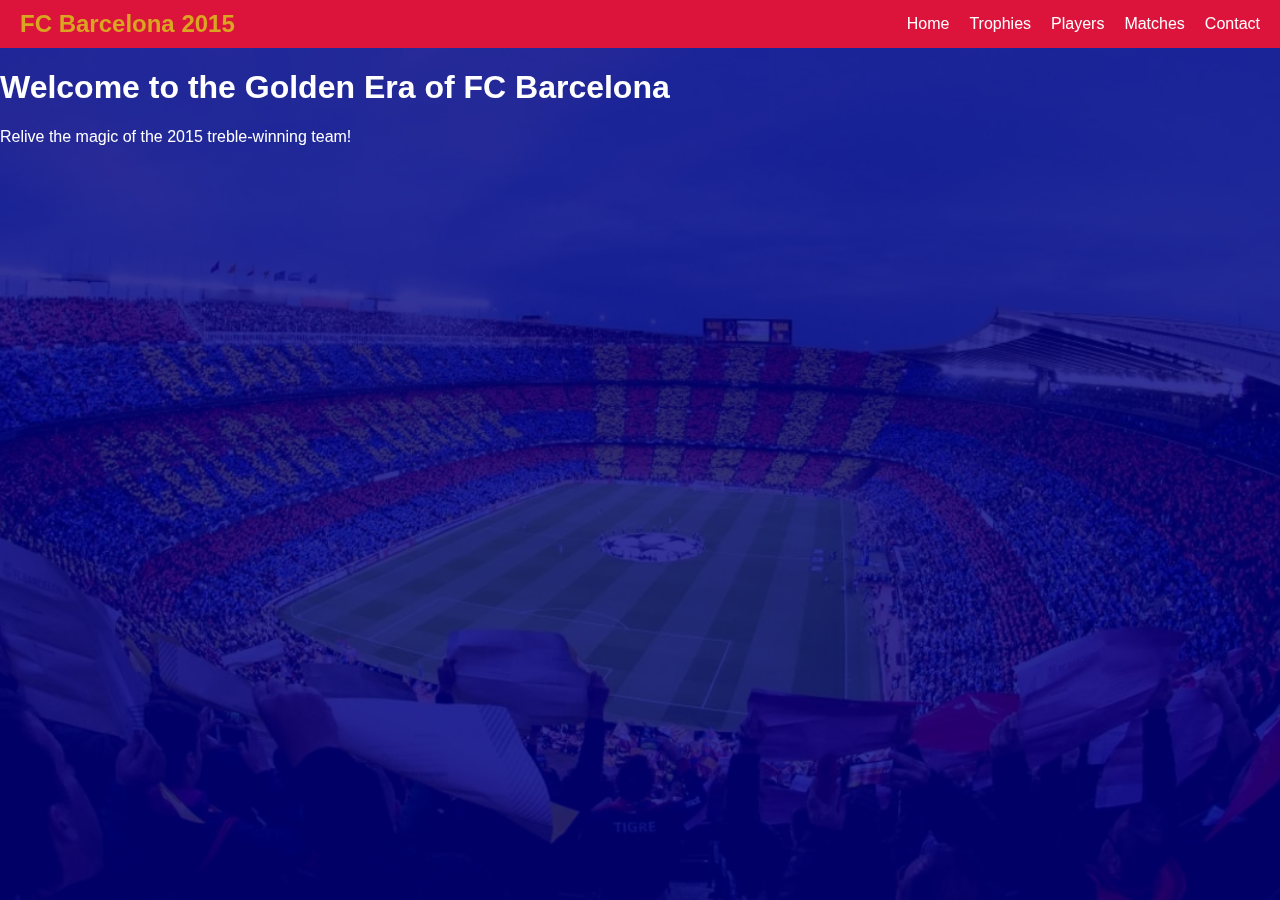
==== index.html @ 2b98517a "home page" ====
<!DOCTYPE html>
<html lang="en">
<head>
    <meta charset="UTF-8">
    <meta name="viewport" content="width=device-width, initial-scale=1.0">
    <title>Barcelona 2015 Team</title>
    <link rel="stylesheet" href="style.css">
</head>
<body>
    <header>
        <nav>
            <div class="logo">FC Barcelona 2015</div>
            <input type="checkbox" id="menu-toggle">
            <label for="menu-toggle" class="burger-menu">&#9776;</label>
            <ul class="nav-links">
                <li><a href="#">Home</a></li>
                <li><a href="#trophies">Trophies</a></li>
                <li><a href="#">Players</a></li>
                <li><a href="#">Matches</a></li>
                <li><a href="#">Contact</a></li>
            </ul>
        </nav>
    </header>
    <main>
        <section class="hero">
            <h1>Welcome to the Golden Era of FC Barcelona</h1>
            <p>Relive the magic of the 2015 treble-winning team!</p>
        </section>
---- style.css ----
body {
    font-family: 'Arial', sans-serif;
    margin: 0;
    padding: 0;
    background-color: navy;  /* Navy Blue */
    color: white;  /* White */
    overflow-x: hidden;
}

body::before {
    content: '';
    position: fixed;
    top: 0;
    left: 0;
    width: 100%;
    height: 100%;
    background: url(/images/Camp-Nou-3.webp) no-repeat center/cover;
    opacity: 0.2;
    animation: moveBackground 30s linear infinite;
    z-index: -1;
}

@keyframes moveBackground {
    0% {
        background-position: 0 0;
    }
    100% {
        background-position: 100% 100%;
    }
}

header {
    background-color: crimson;  /* Crimson Red */
    padding: 10px 0;
    position: relative;
    z-index: 10;
}

nav {
    display: flex;
    justify-content: space-between;
    align-items: center;
    padding: 0 20px;
}

.logo {
    font-size: 1.5rem;
    font-weight: bold;
    color: goldenrod;  /* Golden Yellow */
}

.nav-links {
    list-style-type: none;
    display: flex;
    gap: 20px;
    margin: 0;
}

.nav-links li a {
    text-decoration: none;
    color: white;
    transition: color 0.3s ease-in-out;
}

.nav-links li a:hover {
    color: goldenrod;  
}

.burger-menu {
    display: none;
    font-size: 2rem;
    cursor: pointer;
    color: white;
}

#menu-toggle {
    display: none;
}

/* Mobile Responsive Styles */
@media (max-width: 768px) {
    .burger-menu {
        display: block;
    }

    .nav-links {
        display: none;
        flex-direction: column;
        background-color: crimson;  
        width: 100%;
        position: absolute;
        top: 60px;
        left: 0;
    }

    #menu-toggle:checked + .burger-menu + .nav-links {
        display: flex;
    }
}
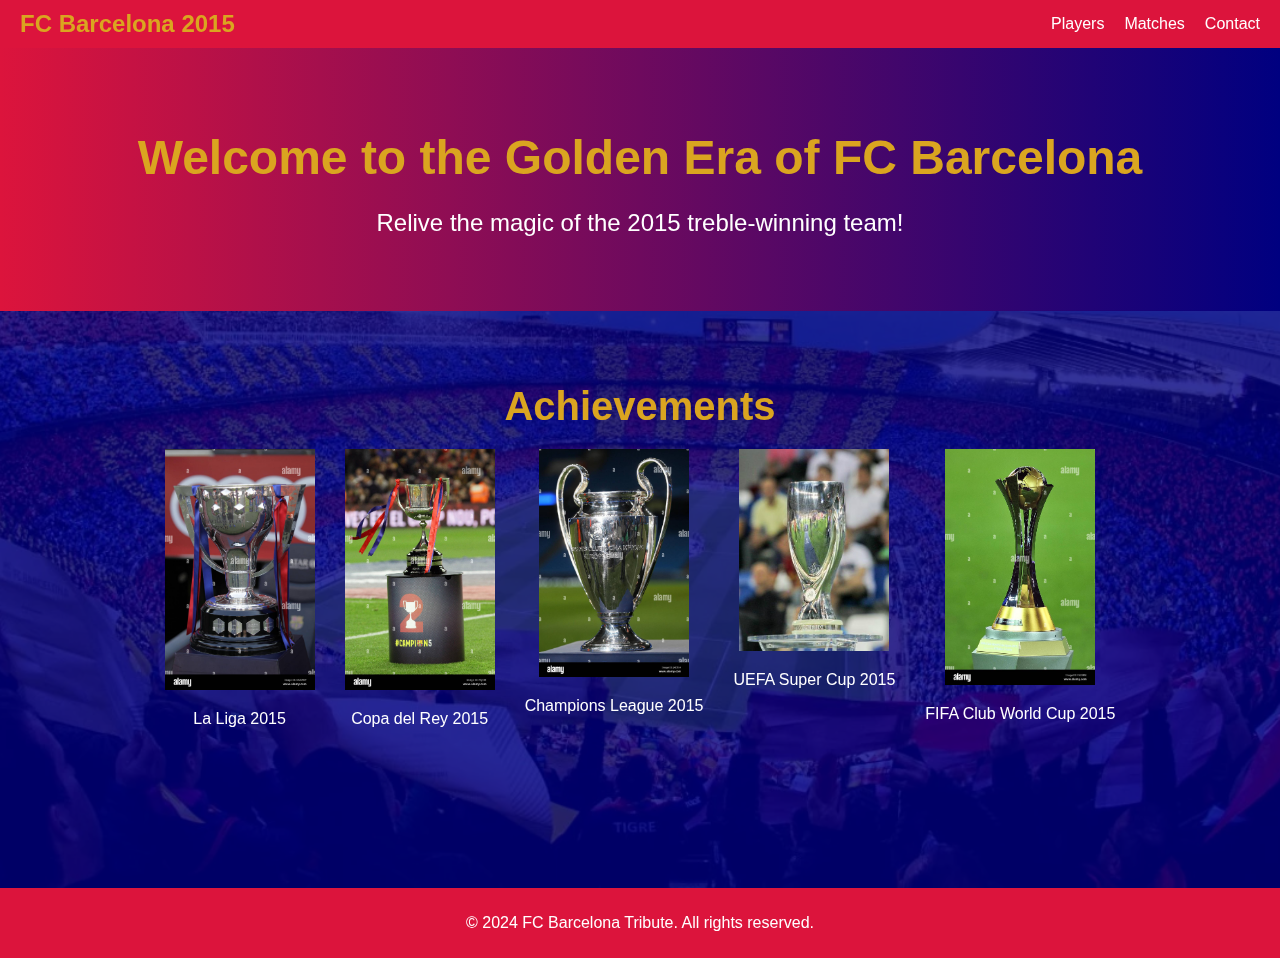
==== commit a257838d: "home page update" ====
--- a/index.html
+++ b/index.html
@@ -13,8 +13,6 @@
             <input type="checkbox" id="menu-toggle">
             <label for="menu-toggle" class="burger-menu">&#9776;</label>
             <ul class="nav-links">
-                <li><a href="#">Home</a></li>
-                <li><a href="#trophies">Trophies</a></li>
                 <li><a href="#">Players</a></li>
                 <li><a href="#">Matches</a></li>
                 <li><a href="#">Contact</a></li>
@@ -25,4 +23,52 @@
         <section class="hero">
             <h1>Welcome to the Golden Era of FC Barcelona</h1>
             <p>Relive the magic of the 2015 treble-winning team!</p>
-        </section>+        </section>
+
+
+        <section class="trophies" id="trophies">
+            <h2>Achievements</h2>
+            <div class="trophy-container">
+                <!-- La Liga Trophy -->
+                <div class="trophy">
+                    <a href="https://www.youtube.com/watch?v=JhsUY1jPi00&pp=ygUebGFsaWdhIDIwMTUgYmFyY2Vsb25hIGNlcmVtb255" target="_blank">
+                        <img src="images/20082016-nou-camp-barcelona-spain-la-liga-football-barcelona-versus-GM6PDP.jpg" alt="La Liga Trophy">
+                    </a>
+                    <p>La Liga 2015</p>
+                </div>
+                <!-- Copa del Rey Trophy -->
+                <div class="trophy">
+                    <a href="https://www.youtube.com/watch?v=AOz5G2wtHxM&pp=ygUXY29wYSBkZWwgcmV5IDIwMTUgZmluYWw%3D" target="_blank">
+                        <img src="images/nou-camp-barcelona-spain-30th-dec-2015-la-liga-barcelona-versus-real-FAJ184.jpg" alt="Copa del Rey Trophy">
+                    </a>
+                    <p>Copa del Rey 2015</p>
+                </div>
+                <!-- UEFA Champions League Trophy -->
+                <div class="trophy">
+                    <a href="https://www.youtube.com/watch?v=-INtkW7Xugk&pp=ygUWY2hhbXBpb25zIGxlYWd1ZSAyMDE1IA%3D%3D" target="_blank">
+                        <img src="images/champions-league-trophy-champions-league-trophy-champions-league-trophy-J4D1E4.jpg" alt="UEFA Champions League Trophy">
+                    </a>
+                    <p>Champions League 2015</p>
+                </div>
+                <!-- UEFA Super Cup Trophy -->
+                <div class="trophy">
+                    <a href="https://www.youtube.com/watch?v=Vs_KuD3QidI&pp=ygUTdWVmYSBzdXBlciBjdXAgMjAxNQ%3D%3D" target="_blank">
+                        <img src="images/2015_UEFA_Super_Cup_54_(cropped).jpg" alt="UEFA Super Cup Trophy">
+                    </a>
+                    <p>UEFA Super Cup 2015</p>
+                </div>
+                <!-- FIFA Club World Cup Trophy -->
+                <div class="trophy">
+                    <a href="https://www.youtube.com/watch?v=n8P6c_-XC-s&pp=ygUTY2x1YiB3b3JsZCBjdXAgMjAxNQ%3D%3D" target="_blank">
+                        <img src="images/yokohama-kanagawa-japan-20-dezember-2015-die-trophae-der-fifa-club-world-cup-2015-marcio-machadozuma-drahtalamy-live-nachrichten-fa23bm.jpg" alt="FIFA Club World Cup Trophy">
+                    </a>
+                    <p>FIFA Club World Cup 2015</p>
+                </div>
+            </div>
+        </section>
+    </main>
+    <footer>
+        <p>&copy; 2024 FC Barcelona Tribute. All rights reserved.</p>
+    </footer>
+</body>
+</html>
--- a/style.css
+++ b/style.css
@@ -2,8 +2,8 @@
     font-family: 'Arial', sans-serif;
     margin: 0;
     padding: 0;
-    background-color: navy;  /* Navy Blue */
-    color: white;  /* White */
+    background-color: navy;  
+    color: white;  
     overflow-x: hidden;
 }
 
@@ -30,7 +30,7 @@
 }
 
 header {
-    background-color: crimson;  /* Crimson Red */
+    background-color: crimson;  
     padding: 10px 0;
     position: relative;
     z-index: 10;
@@ -46,7 +46,7 @@
 .logo {
     font-size: 1.5rem;
     font-weight: bold;
-    color: goldenrod;  /* Golden Yellow */
+    color: goldenrod;  
 }
 
 .nav-links {
@@ -77,7 +77,6 @@
     display: none;
 }
 
-/* Mobile Responsive Styles */
 @media (max-width: 768px) {
     .burger-menu {
         display: block;
@@ -97,3 +96,62 @@
         display: flex;
     }
 }
+
+
+.hero {
+    text-align: center;
+    padding: 50px 20px;
+    background: linear-gradient(to right, crimson, navy);
+    animation: fadeIn 2s ease-in-out;
+}
+
+.hero h1 {
+    font-size: 3rem;
+    margin-bottom: 10px;
+    color: goldenrod;
+}
+
+.hero p {
+    font-size: 1.5rem;
+}
+
+.trophies {
+    padding: 40px 20px;
+    text-align: center;
+}
+
+.trophies h2 {
+    font-size: 2.5rem;
+    margin-bottom: 20px;
+    color: goldenrod;
+}
+
+.trophy-container {
+    display: flex;
+    justify-content: center;
+    flex-wrap: wrap;
+    gap: 30px;
+}
+
+.trophy img {
+    width: 150px;
+    height: auto;
+    transition: transform 0.5s;
+    background-color: white;  
+}
+
+.trophy img:hover {
+    transform: scale(1.1);
+}
+
+footer {
+    background-color: crimson;
+    text-align: center;
+    padding: 10px;
+    margin-top: 104px;
+}
+
+@keyframes fadeIn {
+    from { opacity: 0; }
+    to { opacity: 1; }
+}
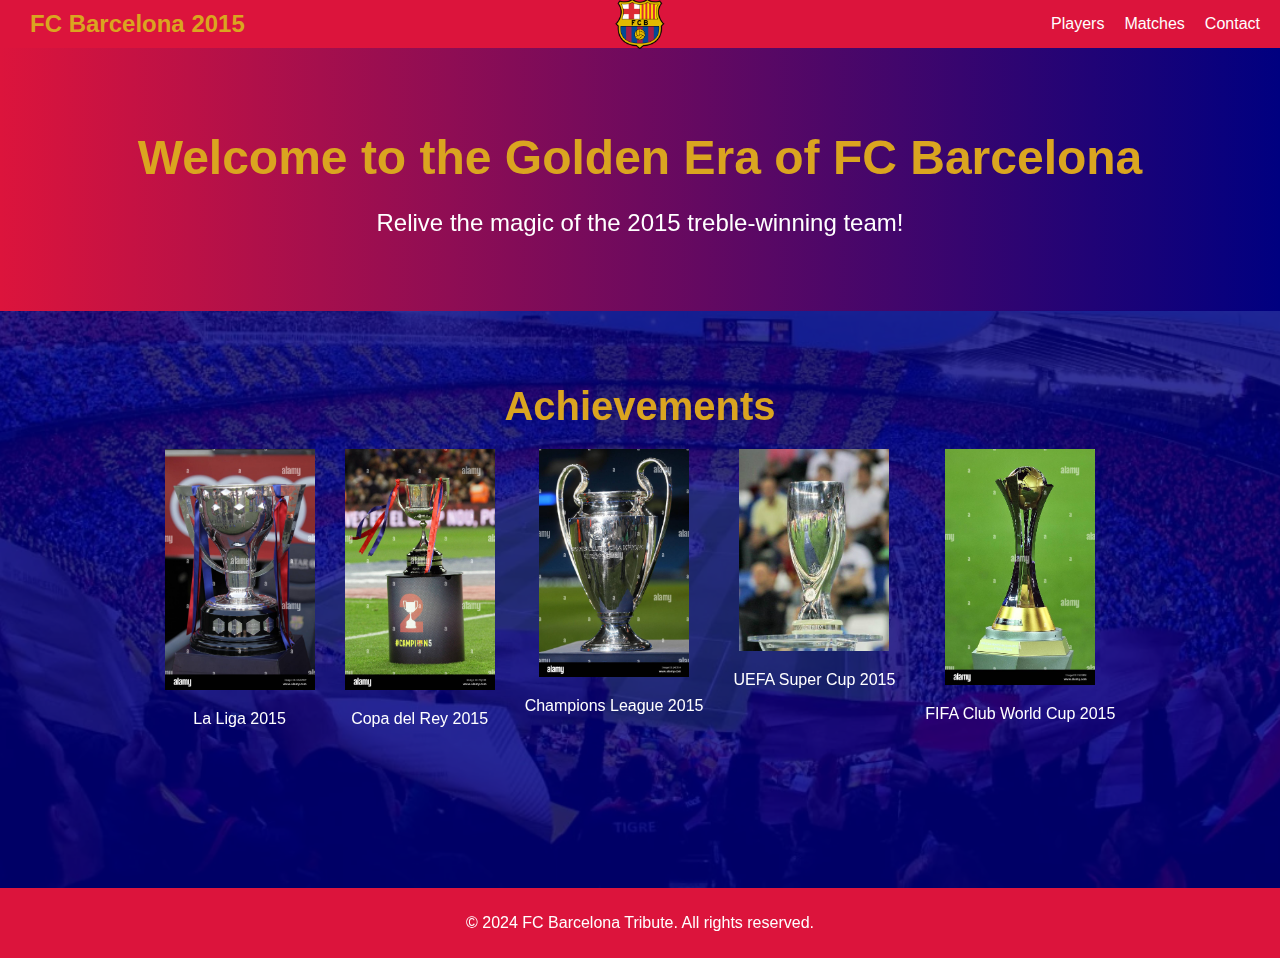
==== commit 41527361: "players page" ====
--- a/index.html
+++ b/index.html
@@ -10,10 +10,11 @@
     <header>
         <nav>
             <div class="logo">FC Barcelona 2015</div>
+            <img src="images/Fc_barcelona.svg.png" alt="FC Barcelona Logo" class="header-logo">
             <input type="checkbox" id="menu-toggle">
             <label for="menu-toggle" class="burger-menu">&#9776;</label>
             <ul class="nav-links">
-                <li><a href="#">Players</a></li>
+                <li><a href="players.html">Players</a></li>
                 <li><a href="#">Matches</a></li>
                 <li><a href="#">Contact</a></li>
             </ul>
@@ -29,35 +30,31 @@
         <section class="trophies" id="trophies">
             <h2>Achievements</h2>
             <div class="trophy-container">
-                <!-- La Liga Trophy -->
                 <div class="trophy">
                     <a href="https://www.youtube.com/watch?v=JhsUY1jPi00&pp=ygUebGFsaWdhIDIwMTUgYmFyY2Vsb25hIGNlcmVtb255" target="_blank">
                         <img src="images/20082016-nou-camp-barcelona-spain-la-liga-football-barcelona-versus-GM6PDP.jpg" alt="La Liga Trophy">
                     </a>
                     <p>La Liga 2015</p>
                 </div>
-                <!-- Copa del Rey Trophy -->
                 <div class="trophy">
                     <a href="https://www.youtube.com/watch?v=AOz5G2wtHxM&pp=ygUXY29wYSBkZWwgcmV5IDIwMTUgZmluYWw%3D" target="_blank">
                         <img src="images/nou-camp-barcelona-spain-30th-dec-2015-la-liga-barcelona-versus-real-FAJ184.jpg" alt="Copa del Rey Trophy">
                     </a>
                     <p>Copa del Rey 2015</p>
                 </div>
-                <!-- UEFA Champions League Trophy -->
                 <div class="trophy">
                     <a href="https://www.youtube.com/watch?v=-INtkW7Xugk&pp=ygUWY2hhbXBpb25zIGxlYWd1ZSAyMDE1IA%3D%3D" target="_blank">
                         <img src="images/champions-league-trophy-champions-league-trophy-champions-league-trophy-J4D1E4.jpg" alt="UEFA Champions League Trophy">
                     </a>
                     <p>Champions League 2015</p>
                 </div>
-                <!-- UEFA Super Cup Trophy -->
+               
                 <div class="trophy">
                     <a href="https://www.youtube.com/watch?v=Vs_KuD3QidI&pp=ygUTdWVmYSBzdXBlciBjdXAgMjAxNQ%3D%3D" target="_blank">
                         <img src="images/2015_UEFA_Super_Cup_54_(cropped).jpg" alt="UEFA Super Cup Trophy">
                     </a>
                     <p>UEFA Super Cup 2015</p>
                 </div>
-                <!-- FIFA Club World Cup Trophy -->
                 <div class="trophy">
                     <a href="https://www.youtube.com/watch?v=n8P6c_-XC-s&pp=ygUTY2x1YiB3b3JsZCBjdXAgMjAxNQ%3D%3D" target="_blank">
                         <img src="images/yokohama-kanagawa-japan-20-dezember-2015-die-trophae-der-fifa-club-world-cup-2015-marcio-machadozuma-drahtalamy-live-nachrichten-fa23bm.jpg" alt="FIFA Club World Cup Trophy">
--- a/style.css
+++ b/style.css
@@ -41,12 +41,21 @@
     justify-content: space-between;
     align-items: center;
     padding: 0 20px;
+    position: relative;
+}
+
+.header-logo {
+    height: 50px;                     /* Adjust logo size */
+    position: absolute;               /* Position it in the center */
+    left: 50%;
+    transform: translateX(-50%);      /* Center the logo */
 }
 
 .logo {
     font-size: 1.5rem;
     font-weight: bold;
-    color: goldenrod;  
+    color: goldenrod;
+    margin-left: 10px;
 }
 
 .nav-links {
@@ -94,6 +103,13 @@
 
     #menu-toggle:checked + .burger-menu + .nav-links {
         display: flex;
+    }
+
+    .header-logo {
+        height: 40px;                 /* Adjust size for smaller screens */
+    }
+    .logo {
+        display: none;
     }
 }
 
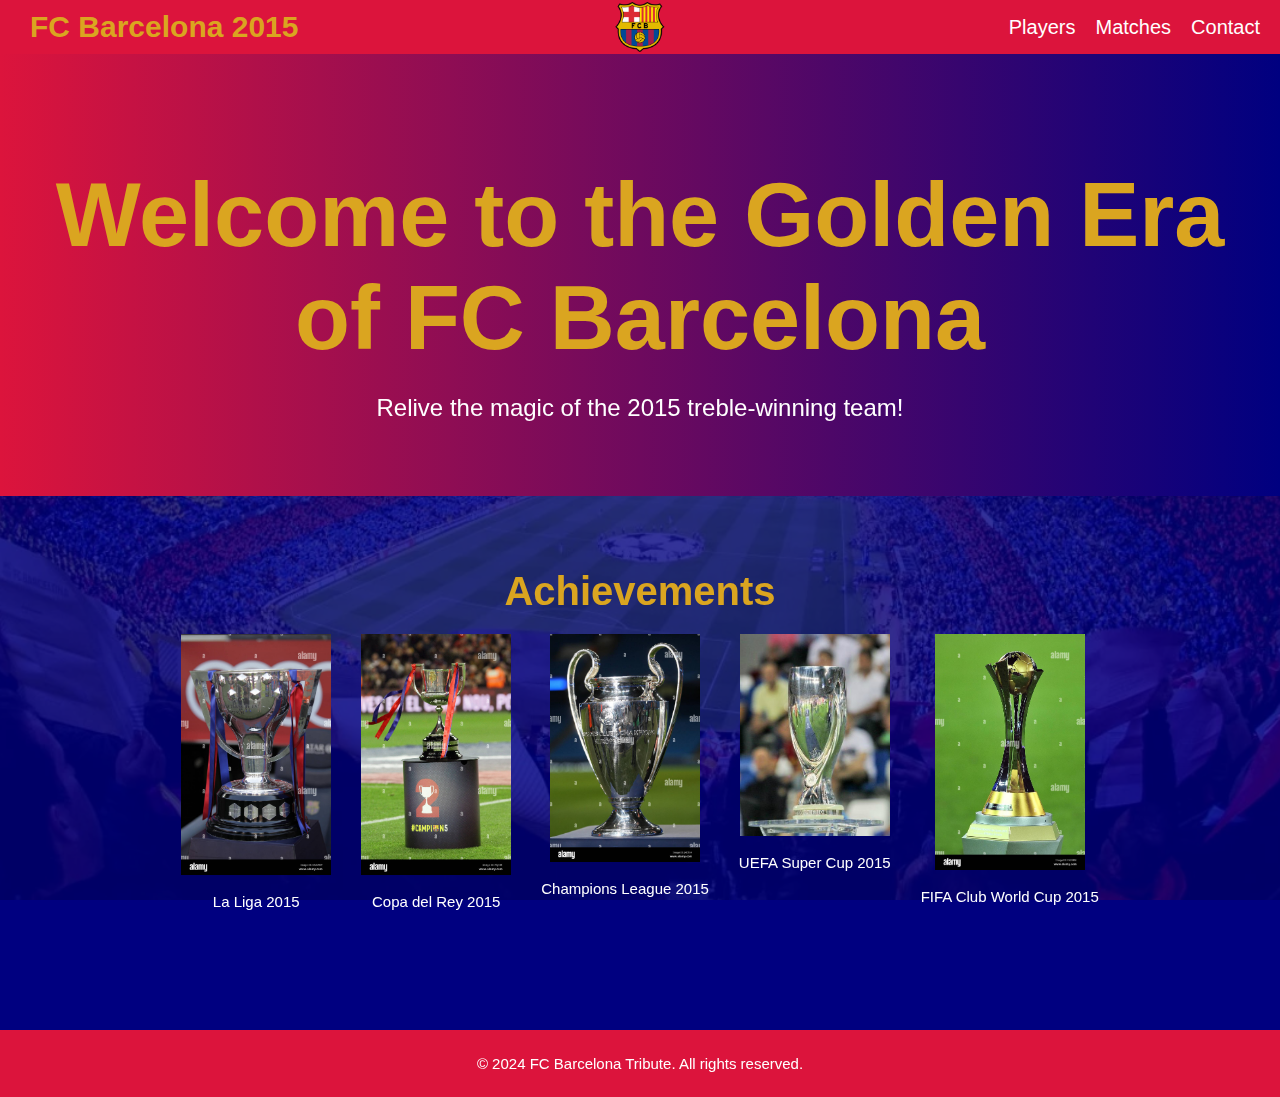
==== commit 76500c16: "contact page" ====
--- a/index.html
+++ b/index.html
@@ -4,6 +4,8 @@
     <meta charset="UTF-8">
     <meta name="viewport" content="width=device-width, initial-scale=1.0">
     <title>Barcelona 2015 Team</title>
+    <link rel="icon" href="images/Fc_barcelona.svg.png" type="image/png">
+
     <link rel="stylesheet" href="style.css">
 </head>
 <body>
@@ -15,8 +17,8 @@
             <label for="menu-toggle" class="burger-menu">&#9776;</label>
             <ul class="nav-links">
                 <li><a href="players.html">Players</a></li>
-                <li><a href="#">Matches</a></li>
-                <li><a href="#">Contact</a></li>
+                <li><a href="matches.html">Matches</a></li>
+                <li><a href="contact.html">Contact</a></li>
             </ul>
         </nav>
     </header>
--- a/style.css
+++ b/style.css
@@ -1,3 +1,6 @@
+html {
+    font-size: 10px; 
+}
 body {
     font-family: 'Arial', sans-serif;
     margin: 0;
@@ -38,6 +41,7 @@
 
 nav {
     display: flex;
+    font-size: 2rem;
     justify-content: space-between;
     align-items: center;
     padding: 0 20px;
@@ -52,7 +56,7 @@
 }
 
 .logo {
-    font-size: 1.5rem;
+    font-size: 3rem;
     font-weight: bold;
     color: goldenrod;
     margin-left: 10px;
@@ -77,7 +81,7 @@
 
 .burger-menu {
     display: none;
-    font-size: 2rem;
+    font-size: 3.6;
     cursor: pointer;
     color: white;
 }
@@ -115,6 +119,7 @@
 
 
 .hero {
+    font-size: 4.5rem;
     text-align: center;
     padding: 50px 20px;
     background: linear-gradient(to right, crimson, navy);
@@ -122,13 +127,13 @@
 }
 
 .hero h1 {
-    font-size: 3rem;
+    font-size: 4.8;
     margin-bottom: 10px;
     color: goldenrod;
 }
 
 .hero p {
-    font-size: 1.5rem;
+    font-size: 2.4rem;
 }
 
 .trophies {
@@ -137,7 +142,7 @@
 }
 
 .trophies h2 {
-    font-size: 2.5rem;
+    font-size: 4rem;
     margin-bottom: 20px;
     color: goldenrod;
 }
@@ -147,6 +152,10 @@
     justify-content: center;
     flex-wrap: wrap;
     gap: 30px;
+}
+
+.trophy {
+    font-size: 1.5rem;
 }
 
 .trophy img {
@@ -161,10 +170,11 @@
 }
 
 footer {
+    font-size: 1.5rem;
     background-color: crimson;
     text-align: center;
     padding: 10px;
-    margin-top: 104px;
+    margin-top: 65px;
 }
 
 @keyframes fadeIn {
